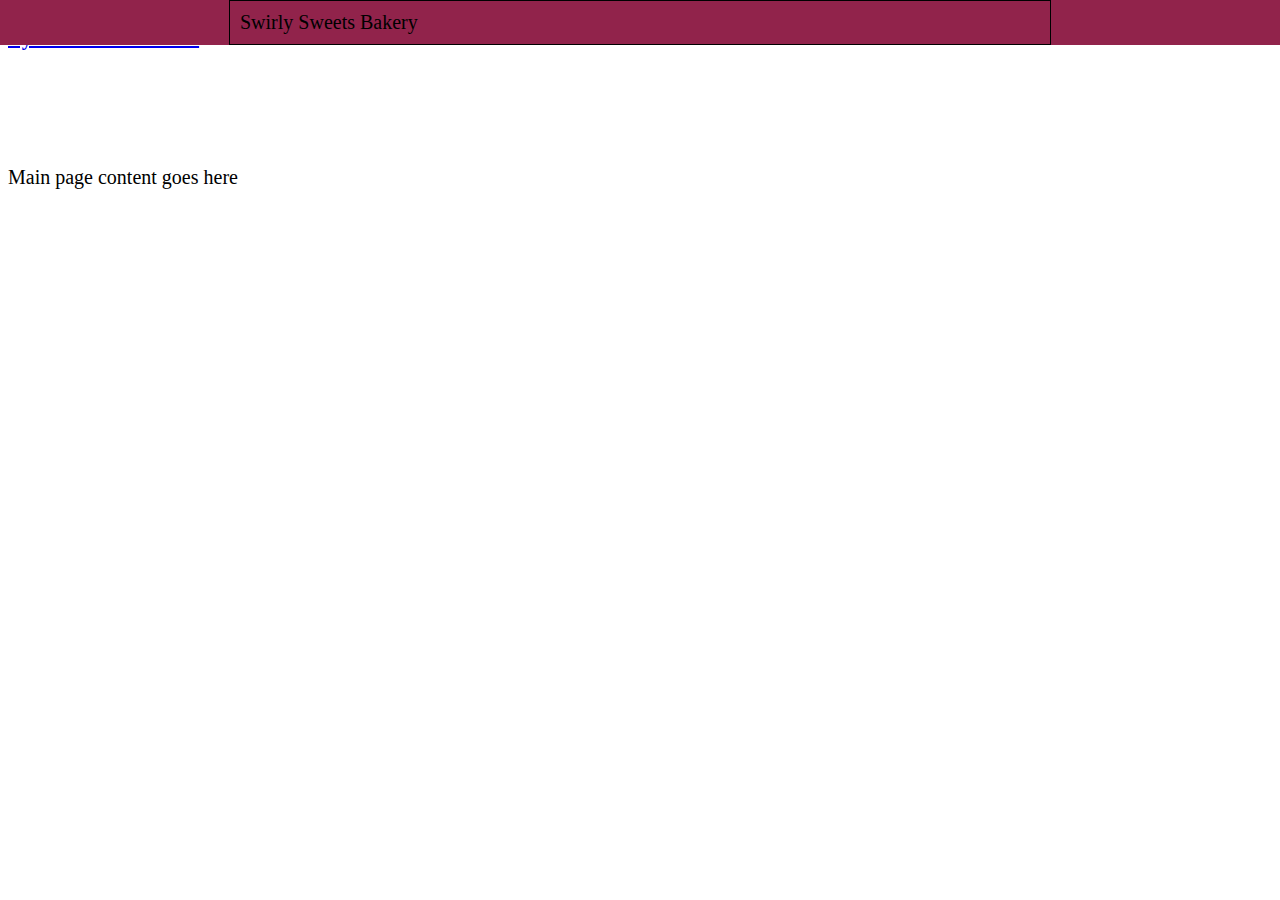
==== mywebsite/index.html @ 8df59a21 "Update index.html" ====
<!DOCTYPE html>
<html lang ="en">
<head>
   <meta charset="UTF-8">
   <meta name = "viewport" content="width=deviceiwidth, initial-scale=1.0" />
      <div id="banner">
          <div id="banner-content">
          Swirly Sweets Bakery
          </div>
      </div>
   <title>Rylee's Dashboard</title>
   <link rel="stylesheet" href="styling.css"/>
</head>


<body>
   <h4> <a href="rolls.jpg" target="_blank">Rylee Green's Resume</a> </h4>
   <div id="main-content">
      <p>Main page content goes here</p>
   </div>
</body>
</html>
---- mywebsite/styling.css ----
body {
    background-color: #FFFFFF;
    font-size: 20px;
    font-family: Cambria, Cochin, Georgia, Times, 'Times New Roman', serif;
    }
h1 { 
    font-family: Cambria, Cochin, Georgia, Times, 'Times New Roman', serif;
    color: #50735f;
    text-align: left;
    font-size: 38px;
    }
 div#banner { 
       position: absolute; 
       top: 0; 
       left: 0; 
       background-color: #91234b; 
       width: 100%; 
     }
     div#banner-content { 
       width: 800px; 
       margin: 0 auto; 
       padding: 10px; 
       border: 1px solid #000;
     }
     div#main-content { 
       padding-top: 70px;
    }
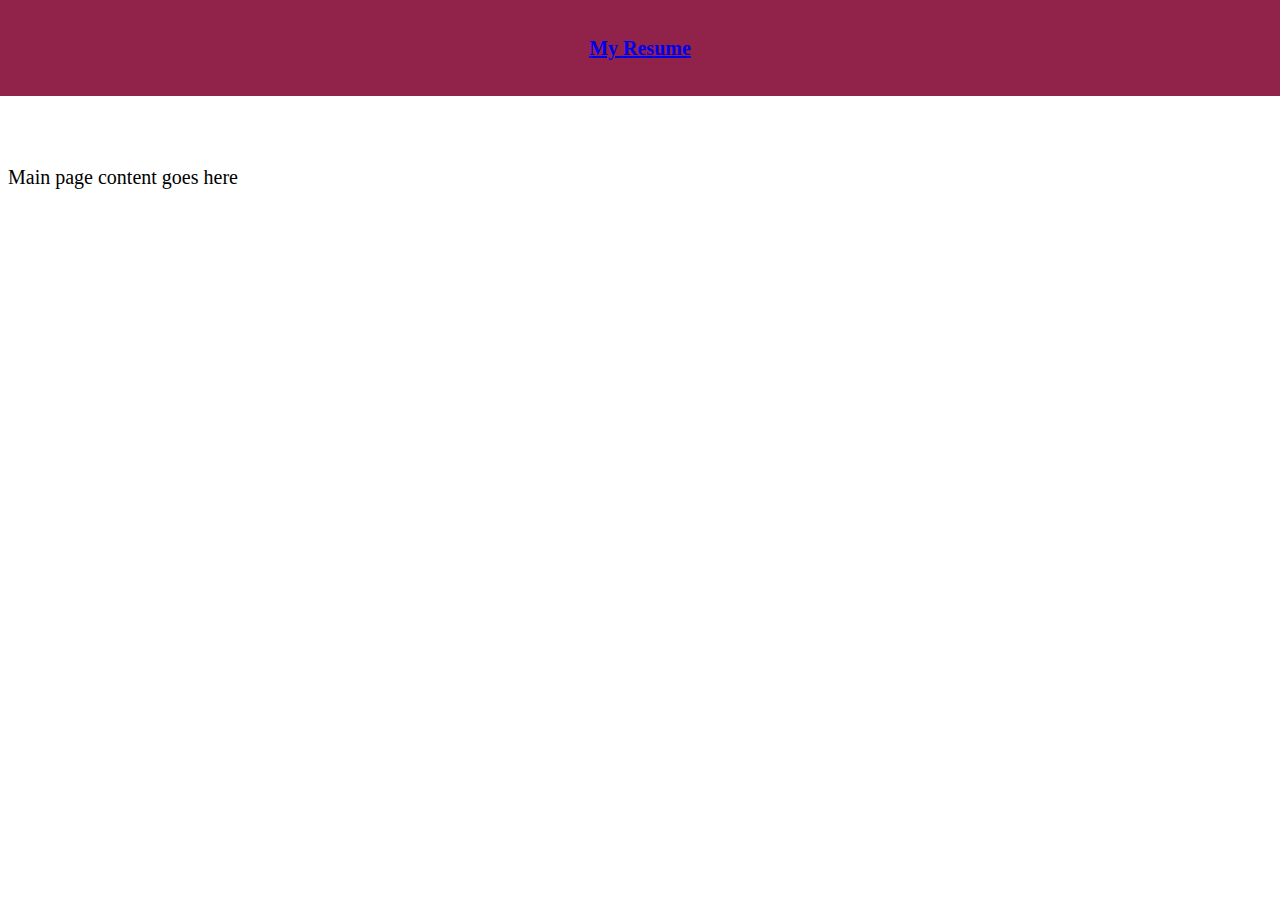
==== commit d762a188: "Update index.html" ====
--- a/mywebsite/index.html
+++ b/mywebsite/index.html
@@ -5,7 +5,7 @@
    <meta name = "viewport" content="width=deviceiwidth, initial-scale=1.0" />
       <div id="banner">
           <div id="banner-content">
-          Swirly Sweets Bakery
+             <h4><a href="https://ryleegreeen.github.io/startbootstrap-agency-gh-pages/index.html">My Resume</a></h4>
           </div>
       </div>
    <title>Rylee's Dashboard</title>
--- a/mywebsite/styling.css
+++ b/mywebsite/styling.css
@@ -19,8 +19,9 @@
      div#banner-content { 
        width: 800px; 
        margin: 0 auto; 
-       padding: 10px; 
-       border: 1px solid #000;
+       padding: 10px;
+        text-align: center;
+        
      }
      div#main-content { 
        padding-top: 70px;
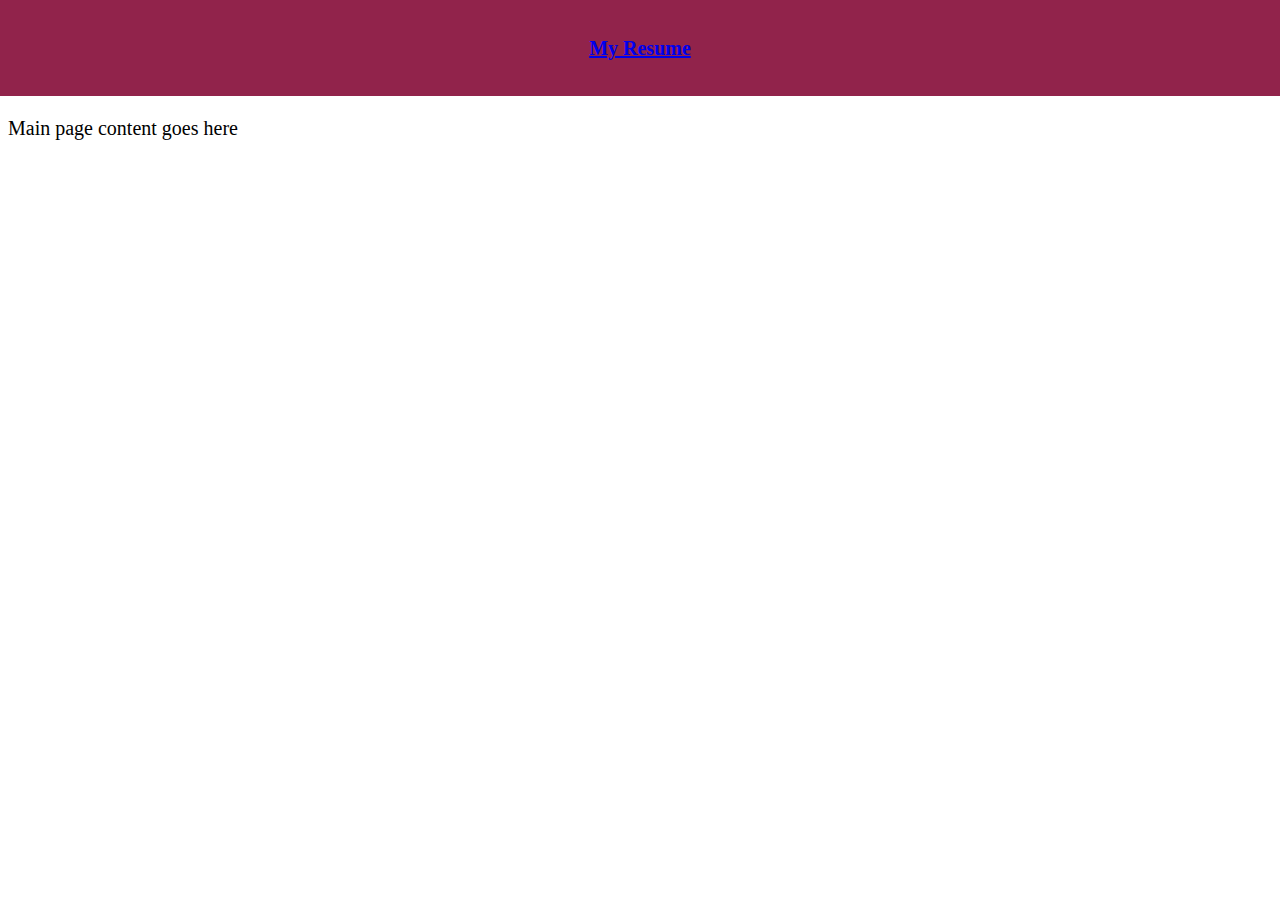
==== commit b685d962: "Update index.html" ====
--- a/mywebsite/index.html
+++ b/mywebsite/index.html
@@ -14,7 +14,7 @@
 
 
 <body>
-   <h4> <a href="rolls.jpg" target="_blank">Rylee Green's Resume</a> </h4>
+   <h4> <a href="rolls.jpg" target="_blank"></a> </h4>
    <div id="main-content">
       <p>Main page content goes here</p>
    </div>
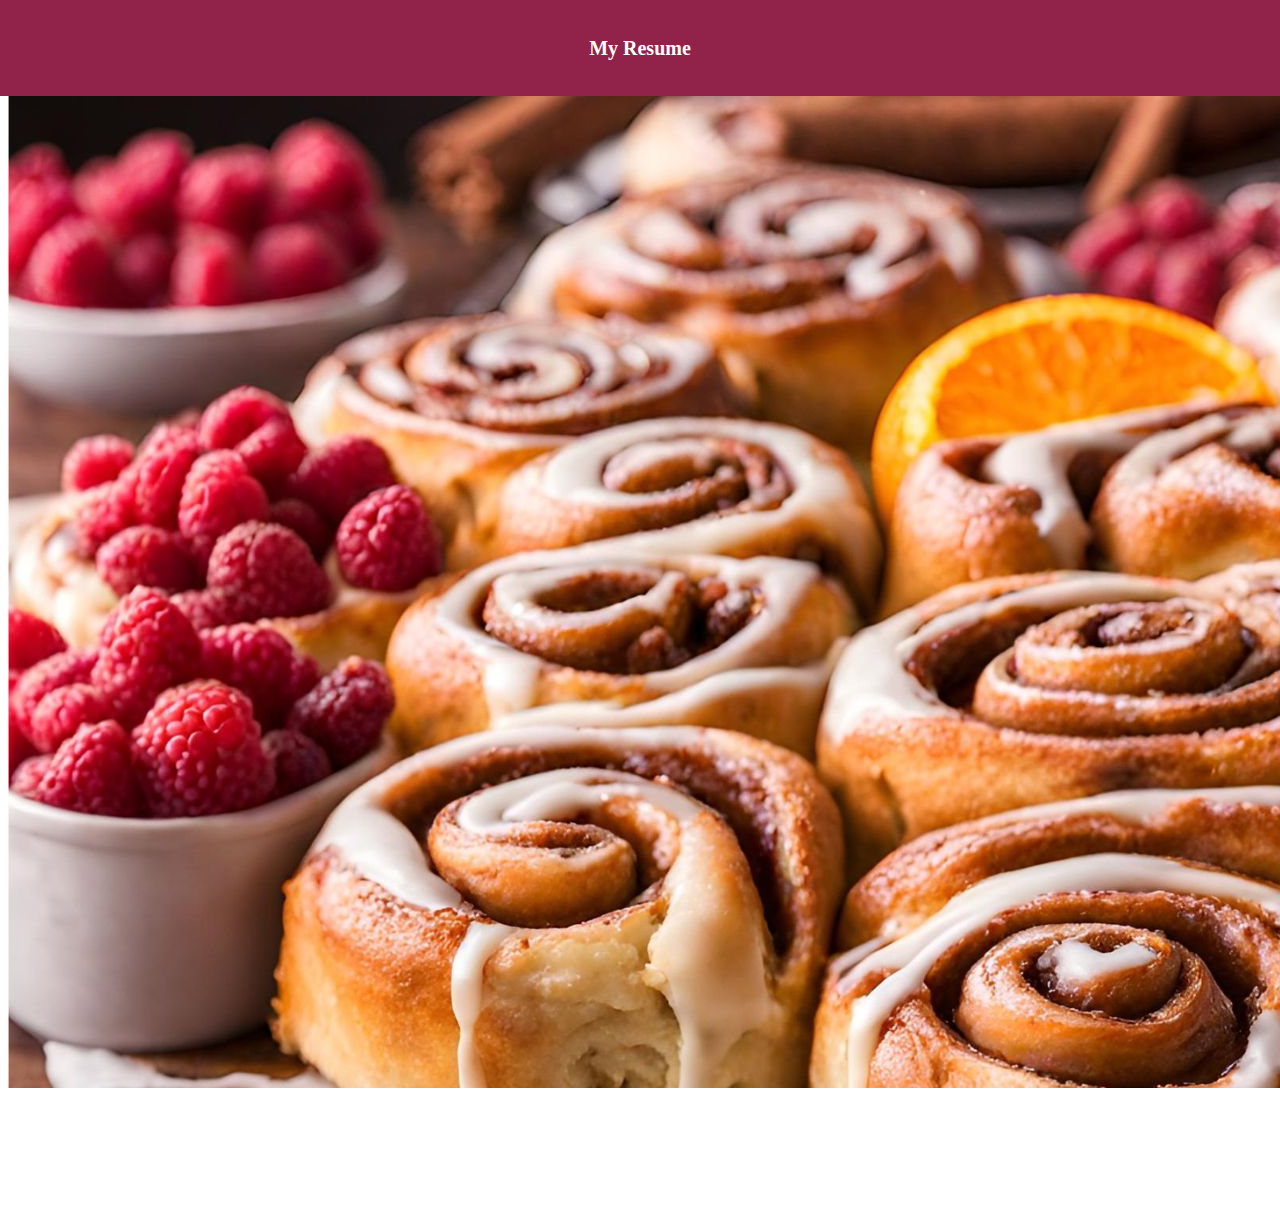
==== commit 81b090cf: "Update index.html" ====
--- a/mywebsite/index.html
+++ b/mywebsite/index.html
@@ -14,7 +14,7 @@
 
 
 <body>
-   <h4> <a href="rolls.jpg" target="_blank"></a> </h4>
+   <a><img src="rolls.jpg"</a>
    <div id="main-content">
       <p>Main page content goes here</p>
    </div>
--- a/mywebsite/styling.css
+++ b/mywebsite/styling.css
@@ -26,3 +26,11 @@
      div#main-content { 
        padding-top: 70px;
     }
+img,
+svg {
+  vertical-align: middle;
+}
+a {
+    color: #FFFFFF;
+    text-decoration: none;
+    }
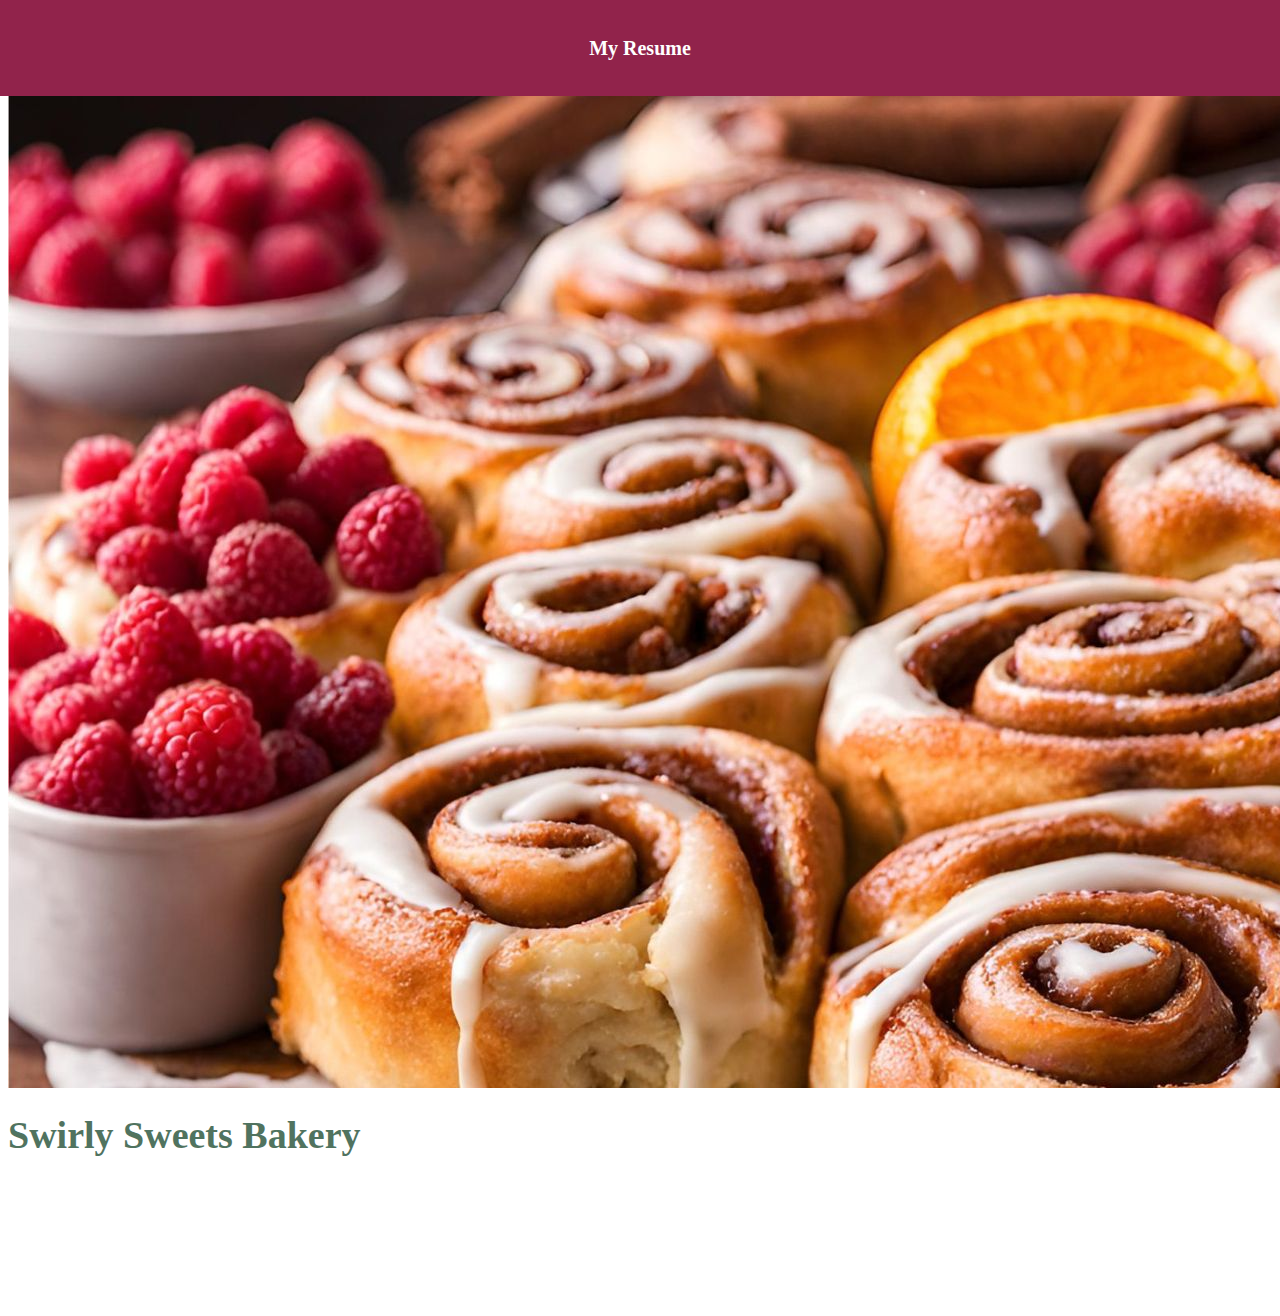
==== commit 016d7419: "Update index.html" ====
--- a/mywebsite/index.html
+++ b/mywebsite/index.html
@@ -8,13 +8,14 @@
              <h4><a href="https://ryleegreeen.github.io/startbootstrap-agency-gh-pages/index.html">My Resume</a></h4>
           </div>
       </div>
-   <title>Rylee's Dashboard</title>
+   <title>Swirly Sweets Bakery</title>
    <link rel="stylesheet" href="styling.css"/>
 </head>
 
 
 <body>
    <a><img src="rolls.jpg"</a>
+   <h1>Swirly Sweets Bakery</h1>
    <div id="main-content">
       <p>Main page content goes here</p>
    </div>
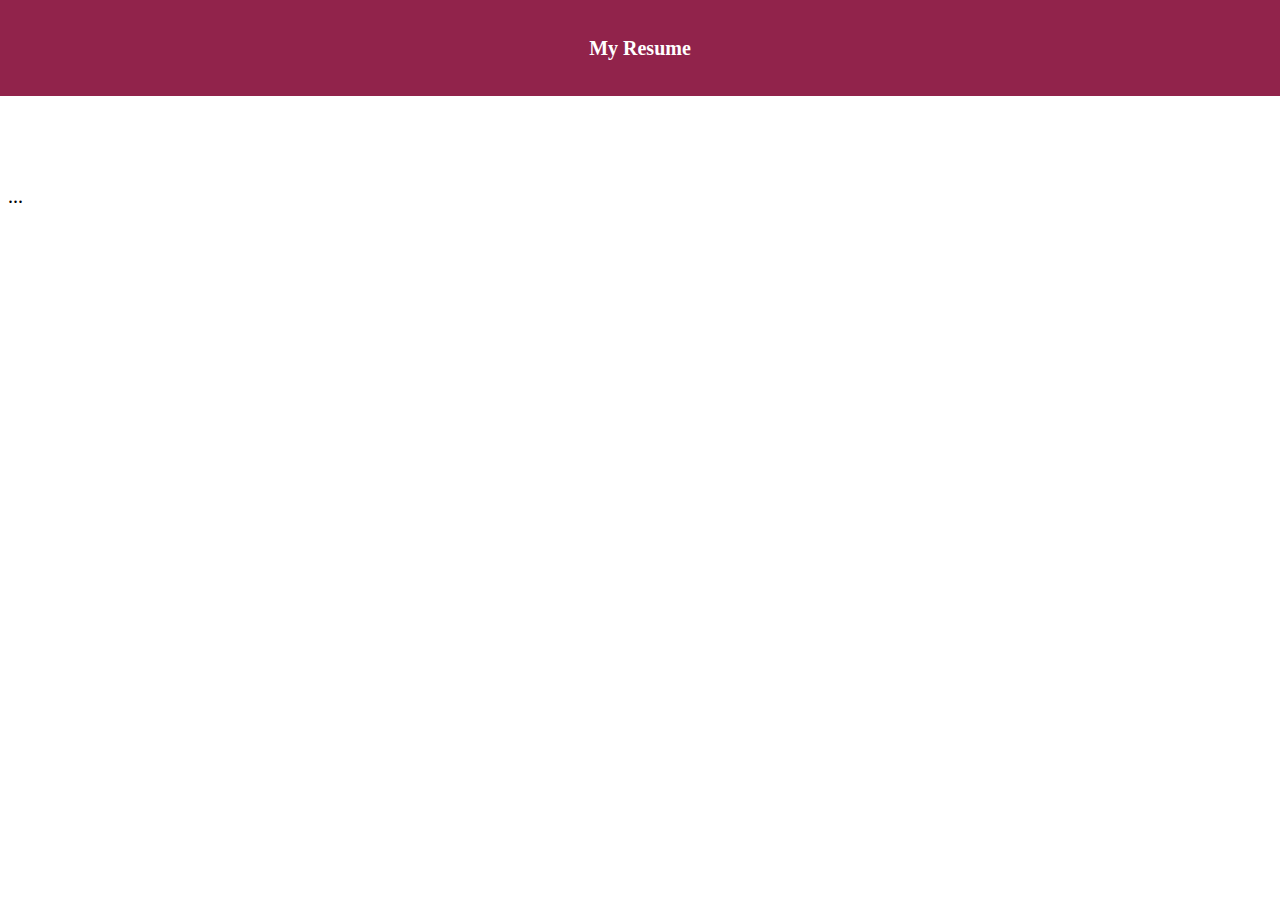
==== commit 294c9854: "Update index.html" ====
--- a/mywebsite/index.html
+++ b/mywebsite/index.html
@@ -8,16 +8,15 @@
              <h4><a href="https://ryleegreeen.github.io/startbootstrap-agency-gh-pages/index.html">My Resume</a></h4>
           </div>
       </div>
-   <title>Swirly Sweets Bakery</title>
+   <title>...</title>
    <link rel="stylesheet" href="styling.css"/>
 </head>
 
 
 <body>
-   <a><img src="rolls.jpg"</a>
-   <h1>Swirly Sweets Bakery</h1>
+   <center><h1>...</h1></center>
    <div id="main-content">
-      <p>Main page content goes here</p>
+      <p>...</p>
    </div>
 </body>
 </html>
--- a/mywebsite/styling.css
+++ b/mywebsite/styling.css
@@ -26,10 +26,6 @@
      div#main-content { 
        padding-top: 70px;
     }
-img,
-svg {
-  vertical-align: middle;
-}
 a {
     color: #FFFFFF;
     text-decoration: none;
